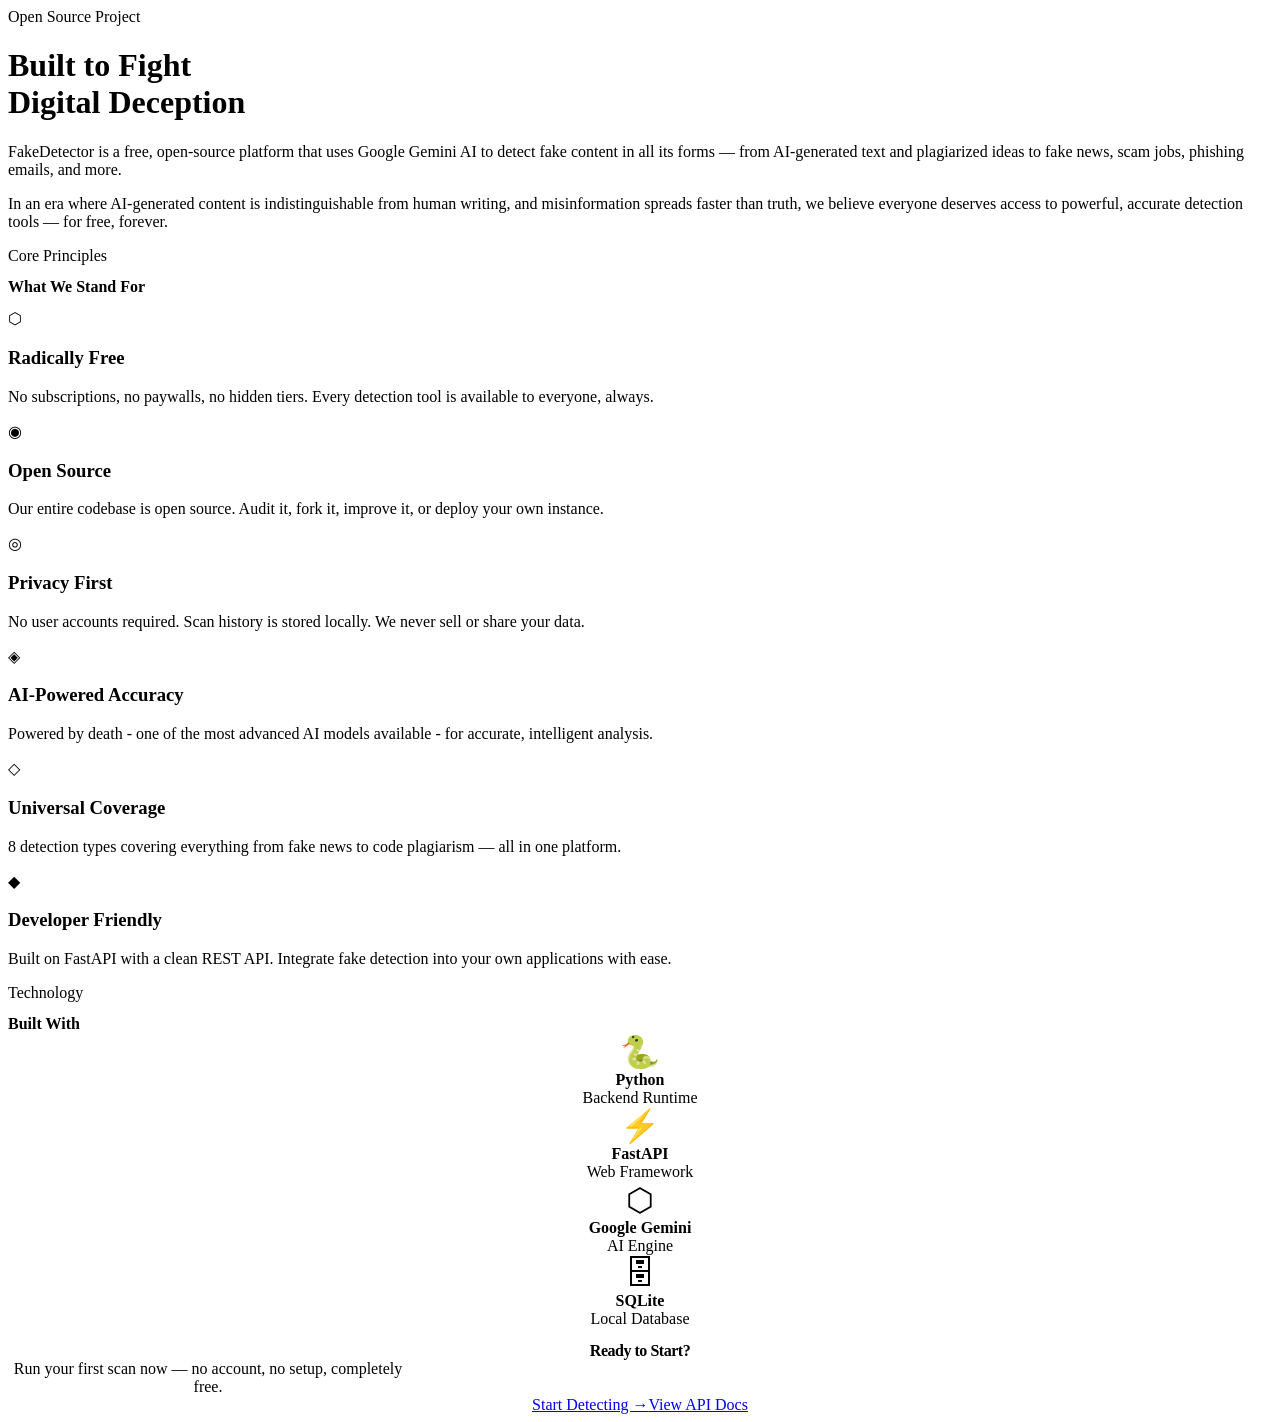
==== frontend/about.html @ 0f21a318 "Initial commit" ====
<!DOCTYPE html>
<html lang="en">
<head>
  <meta charset="UTF-8" />
  <meta name="viewport" content="width=device-width, initial-scale=1.0" />
  <title>About — FakeDetector</title>
  <meta name="description" content="FakeDetector is a free, open-source universal fake detection platform powered by death. Learn about our mission and principles." />
  <link rel="stylesheet" href="/static/css/main.css" />
  <link rel="stylesheet" href="/static/css/animations.css" />
  <link rel="stylesheet" href="/static/css/components.css" />
</head>
<body>

  <div id="nav-root"></div>

  <main class="about-page">
    <div class="container">

      <!-- About Hero -->
      <div class="about-hero animate-fade-up">
        <span class="badge badge-gold mb-xl">Open Source Project</span>
        <h1>Built to Fight<br><span class="gradient-text">Digital Deception</span></h1>
        <p style="margin-top:var(--space-xl)">
          FakeDetector is a free, open-source platform that uses Google Gemini AI to detect
          fake content in all its forms — from AI-generated text and plagiarized ideas to
          fake news, scam jobs, phishing emails, and more.
        </p>
        <p style="margin-top:var(--space-md)">
          In an era where AI-generated content is indistinguishable from human writing,
          and misinformation spreads faster than truth, we believe everyone deserves access
          to powerful, accurate detection tools — for free, forever.
        </p>
      </div>

      <!-- Principles -->
      <div class="section-header reveal" style="text-align:left;margin-bottom:var(--space-xl)">
        <div class="section-label">Core Principles</div>
        <h2 class="section-title" style="font-size:var(--text-3xl)">What We Stand For</h2>
      </div>

      <div class="principles-grid stagger-children">
        <div class="principle-card">
          <div class="principle-icon">⬡</div>
          <h3>Radically Free</h3>
          <p>No subscriptions, no paywalls, no hidden tiers. Every detection tool is available to everyone, always.</p>
        </div>
        <div class="principle-card">
          <div class="principle-icon">◉</div>
          <h3>Open Source</h3>
          <p>Our entire codebase is open source. Audit it, fork it, improve it, or deploy your own instance.</p>
        </div>
        <div class="principle-card">
          <div class="principle-icon">◎</div>
          <h3>Privacy First</h3>
          <p>No user accounts required. Scan history is stored locally. We never sell or share your data.</p>
        </div>
        <div class="principle-card">
          <div class="principle-icon">◈</div>
          <h3>AI-Powered Accuracy</h3>
          <p>Powered by death - one of the most advanced AI models available - for accurate, intelligent analysis.</p>
        </div>
        <div class="principle-card">
          <div class="principle-icon">◇</div>
          <h3>Universal Coverage</h3>
          <p>8 detection types covering everything from fake news to code plagiarism — all in one platform.</p>
        </div>
        <div class="principle-card">
          <div class="principle-icon">◆</div>
          <h3>Developer Friendly</h3>
          <p>Built on FastAPI with a clean REST API. Integrate fake detection into your own applications with ease.</p>
        </div>
      </div>

      <!-- Tech Stack -->
      <div style="border-top:1px solid var(--border);padding-top:var(--space-3xl);margin-top:var(--space-3xl)">
        <div class="section-label reveal">Technology</div>
        <h2 class="section-title reveal" style="font-size:var(--text-3xl);margin-bottom:var(--space-2xl)">Built With</h2>
        <div class="grid-4 stagger-children">
          <div class="card" style="text-align:center">
            <div style="font-size:2rem;margin-bottom:var(--space-md)">🐍</div>
            <div style="font-weight:700;font-size:var(--text-sm);margin-bottom:var(--space-xs)">Python</div>
            <div style="font-size:var(--text-xs);color:var(--text-muted)">Backend Runtime</div>
          </div>
          <div class="card" style="text-align:center">
            <div style="font-size:2rem;margin-bottom:var(--space-md)">⚡</div>
            <div style="font-weight:700;font-size:var(--text-sm);margin-bottom:var(--space-xs)">FastAPI</div>
            <div style="font-size:var(--text-xs);color:var(--text-muted)">Web Framework</div>
          </div>
          <div class="card" style="text-align:center">
            <div style="font-size:2rem;margin-bottom:var(--space-md)">⬡</div>
            <div style="font-weight:700;font-size:var(--text-sm);margin-bottom:var(--space-xs)">Google Gemini</div>
            <div style="font-size:var(--text-xs);color:var(--text-muted)">AI Engine</div>
          </div>
          <div class="card" style="text-align:center">
            <div style="font-size:2rem;margin-bottom:var(--space-md)">🗄</div>
            <div style="font-weight:700;font-size:var(--text-sm);margin-bottom:var(--space-xs)">SQLite</div>
            <div style="font-size:var(--text-xs);color:var(--text-muted)">Local Database</div>
          </div>
        </div>
      </div>

      <!-- CTA -->
      <div class="card card-gold reveal" style="text-align:center;padding:var(--space-3xl);margin-top:var(--space-3xl)">
        <h2 style="font-size:var(--text-3xl);font-weight:900;letter-spacing:-0.03em;margin-bottom:var(--space-md)">
          Ready to Start?
        </h2>
        <p style="max-width:400px;margin:0 auto var(--space-xl)">
          Run your first scan now — no account, no setup, completely free.
        </p>
        <div style="display:flex;gap:var(--space-md);justify-content:center;flex-wrap:wrap">
          <a href="/detect" class="btn btn-primary btn-lg" id="about-cta-detect">Start Detecting →</a>
          <a href="/api-docs" class="btn btn-secondary btn-lg" id="about-cta-api">View API Docs</a>
        </div>
      </div>

    </div>
  </main>

  <script src="/static/js/navigation.js"></script>
</body>
</html>
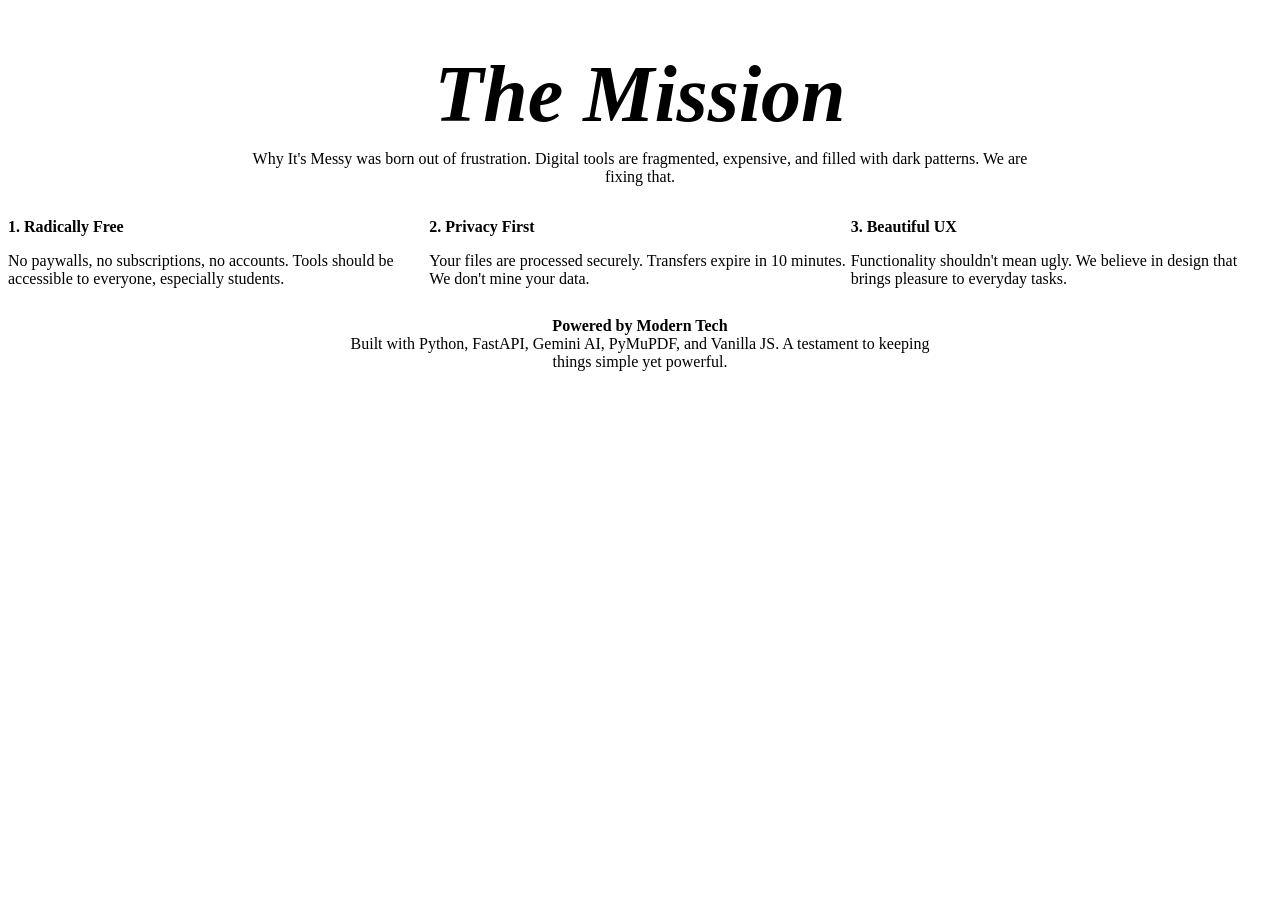
==== commit 22e3fc4b: "Major update: PDF Suite Workspace UI, Transfer Tool, and Backend Fixes" ====
--- a/frontend/about.html
+++ b/frontend/about.html
@@ -1,121 +1,39 @@
 <!DOCTYPE html>
 <html lang="en">
 <head>
-  <meta charset="UTF-8" />
-  <meta name="viewport" content="width=device-width, initial-scale=1.0" />
-  <title>About — FakeDetector</title>
-  <meta name="description" content="FakeDetector is a free, open-source universal fake detection platform powered by death. Learn about our mission and principles." />
-  <link rel="stylesheet" href="/static/css/main.css" />
-  <link rel="stylesheet" href="/static/css/animations.css" />
-  <link rel="stylesheet" href="/static/css/components.css" />
+  <meta charset="UTF-8">
+  <meta name="viewport" content="width=device-width, initial-scale=1.0">
+  <title>About — Why It's Messy</title>
+  <link rel="stylesheet" href="/static/css/main.css?v=3">
+  <style>
+    .page-header { padding: var(--space-4xl) 0 var(--space-2xl); text-align: center; max-width: 800px; margin: 0 auto; }
+    .page-header h1 { font-family: var(--font-display); font-size: 5rem; font-style: italic; margin-bottom: var(--space-lg); line-height: 1; }
+    .principles { display: grid; grid-template-columns: repeat(auto-fit, minmax(300px, 1fr)); gap: var(--space-xl); margin-top: var(--space-3xl); margin-bottom: var(--space-4xl); }
+    .principle-card { padding: var(--space-2xl); background: var(--surface-solid); border: 1px solid var(--border); border-radius: var(--radius-xl); box-shadow: var(--shadow-sm); }
+    .principle-card h3 { font-family: var(--font-display); font-size: var(--text-2xl); margin-bottom: var(--space-sm); color: var(--accent); }
+    .tech-stack { background: var(--canvas-alt); padding: var(--space-3xl); border-radius: var(--radius-xl); text-align: center; margin-bottom: var(--space-4xl); border: 1px solid var(--border); }
+  </style>
 </head>
 <body>
-
-  <div id="nav-root"></div>
-
-  <main class="about-page">
-    <div class="container">
-
-      <!-- About Hero -->
-      <div class="about-hero animate-fade-up">
-        <span class="badge badge-gold mb-xl">Open Source Project</span>
-        <h1>Built to Fight<br><span class="gradient-text">Digital Deception</span></h1>
-        <p style="margin-top:var(--space-xl)">
-          FakeDetector is a free, open-source platform that uses Google Gemini AI to detect
-          fake content in all its forms — from AI-generated text and plagiarized ideas to
-          fake news, scam jobs, phishing emails, and more.
-        </p>
-        <p style="margin-top:var(--space-md)">
-          In an era where AI-generated content is indistinguishable from human writing,
-          and misinformation spreads faster than truth, we believe everyone deserves access
-          to powerful, accurate detection tools — for free, forever.
-        </p>
-      </div>
-
-      <!-- Principles -->
-      <div class="section-header reveal" style="text-align:left;margin-bottom:var(--space-xl)">
-        <div class="section-label">Core Principles</div>
-        <h2 class="section-title" style="font-size:var(--text-3xl)">What We Stand For</h2>
-      </div>
-
-      <div class="principles-grid stagger-children">
-        <div class="principle-card">
-          <div class="principle-icon">⬡</div>
-          <h3>Radically Free</h3>
-          <p>No subscriptions, no paywalls, no hidden tiers. Every detection tool is available to everyone, always.</p>
-        </div>
-        <div class="principle-card">
-          <div class="principle-icon">◉</div>
-          <h3>Open Source</h3>
-          <p>Our entire codebase is open source. Audit it, fork it, improve it, or deploy your own instance.</p>
-        </div>
-        <div class="principle-card">
-          <div class="principle-icon">◎</div>
-          <h3>Privacy First</h3>
-          <p>No user accounts required. Scan history is stored locally. We never sell or share your data.</p>
-        </div>
-        <div class="principle-card">
-          <div class="principle-icon">◈</div>
-          <h3>AI-Powered Accuracy</h3>
-          <p>Powered by death - one of the most advanced AI models available - for accurate, intelligent analysis.</p>
-        </div>
-        <div class="principle-card">
-          <div class="principle-icon">◇</div>
-          <h3>Universal Coverage</h3>
-          <p>8 detection types covering everything from fake news to code plagiarism — all in one platform.</p>
-        </div>
-        <div class="principle-card">
-          <div class="principle-icon">◆</div>
-          <h3>Developer Friendly</h3>
-          <p>Built on FastAPI with a clean REST API. Integrate fake detection into your own applications with ease.</p>
-        </div>
-      </div>
-
-      <!-- Tech Stack -->
-      <div style="border-top:1px solid var(--border);padding-top:var(--space-3xl);margin-top:var(--space-3xl)">
-        <div class="section-label reveal">Technology</div>
-        <h2 class="section-title reveal" style="font-size:var(--text-3xl);margin-bottom:var(--space-2xl)">Built With</h2>
-        <div class="grid-4 stagger-children">
-          <div class="card" style="text-align:center">
-            <div style="font-size:2rem;margin-bottom:var(--space-md)">🐍</div>
-            <div style="font-weight:700;font-size:var(--text-sm);margin-bottom:var(--space-xs)">Python</div>
-            <div style="font-size:var(--text-xs);color:var(--text-muted)">Backend Runtime</div>
-          </div>
-          <div class="card" style="text-align:center">
-            <div style="font-size:2rem;margin-bottom:var(--space-md)">⚡</div>
-            <div style="font-weight:700;font-size:var(--text-sm);margin-bottom:var(--space-xs)">FastAPI</div>
-            <div style="font-size:var(--text-xs);color:var(--text-muted)">Web Framework</div>
-          </div>
-          <div class="card" style="text-align:center">
-            <div style="font-size:2rem;margin-bottom:var(--space-md)">⬡</div>
-            <div style="font-weight:700;font-size:var(--text-sm);margin-bottom:var(--space-xs)">Google Gemini</div>
-            <div style="font-size:var(--text-xs);color:var(--text-muted)">AI Engine</div>
-          </div>
-          <div class="card" style="text-align:center">
-            <div style="font-size:2rem;margin-bottom:var(--space-md)">🗄</div>
-            <div style="font-weight:700;font-size:var(--text-sm);margin-bottom:var(--space-xs)">SQLite</div>
-            <div style="font-size:var(--text-xs);color:var(--text-muted)">Local Database</div>
-          </div>
-        </div>
-      </div>
-
-      <!-- CTA -->
-      <div class="card card-gold reveal" style="text-align:center;padding:var(--space-3xl);margin-top:var(--space-3xl)">
-        <h2 style="font-size:var(--text-3xl);font-weight:900;letter-spacing:-0.03em;margin-bottom:var(--space-md)">
-          Ready to Start?
-        </h2>
-        <p style="max-width:400px;margin:0 auto var(--space-xl)">
-          Run your first scan now — no account, no setup, completely free.
-        </p>
-        <div style="display:flex;gap:var(--space-md);justify-content:center;flex-wrap:wrap">
-          <a href="/detect" class="btn btn-primary btn-lg" id="about-cta-detect">Start Detecting →</a>
-          <a href="/api-docs" class="btn btn-secondary btn-lg" id="about-cta-api">View API Docs</a>
-        </div>
-      </div>
-
+  <div id="nav-container"></div>
+  <main class="container">
+    <div class="page-header">
+      <h1>The Mission</h1>
+      <p style="font-size: var(--text-xl); color: var(--ink-secondary);">Why It's Messy was born out of frustration. Digital tools are fragmented, expensive, and filled with dark patterns. We are fixing that.</p>
+    </div>
+    
+    <div class="principles">
+      <div class="principle-card"><h3>1. Radically Free</h3><p>No paywalls, no subscriptions, no accounts. Tools should be accessible to everyone, especially students.</p></div>
+      <div class="principle-card"><h3>2. Privacy First</h3><p>Your files are processed securely. Transfers expire in 10 minutes. We don't mine your data.</p></div>
+      <div class="principle-card"><h3>3. Beautiful UX</h3><p>Functionality shouldn't mean ugly. We believe in design that brings pleasure to everyday tasks.</p></div>
+    </div>
+    
+    <div class="tech-stack">
+      <h2 style="font-family: var(--font-display); font-size: var(--text-3xl); margin-bottom: var(--space-md);">Powered by Modern Tech</h2>
+      <p style="color: var(--ink-secondary); max-width: 600px; margin: 0 auto;">Built with Python, FastAPI, Gemini AI, PyMuPDF, and Vanilla JS. A testament to keeping things simple yet powerful.</p>
     </div>
   </main>
-
-  <script src="/static/js/navigation.js"></script>
+  <div id="toast" class="toast"></div>
+  <script src="/static/js/navigation.js?v=3"></script>
 </body>
 </html>
